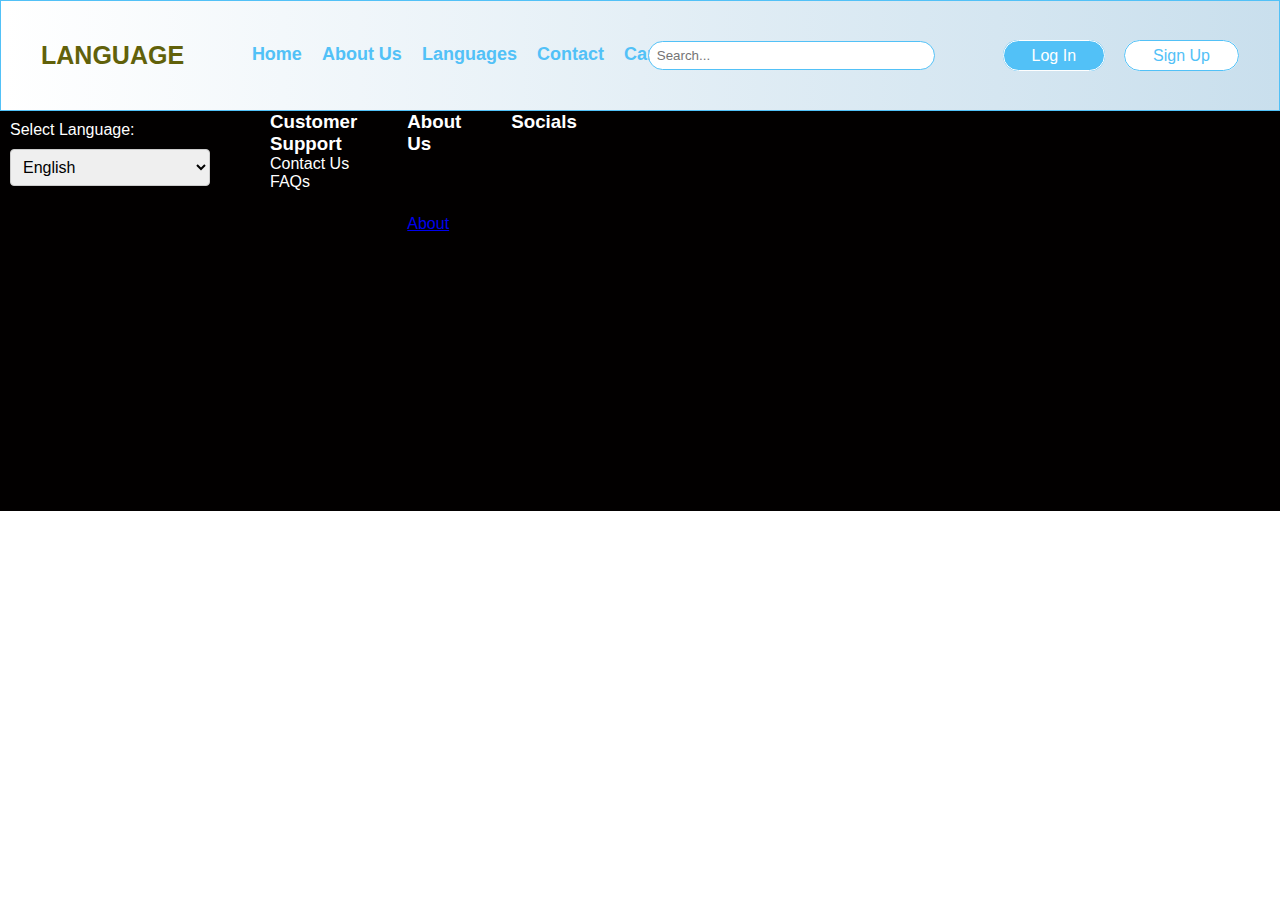
==== index.html @ 0b552dd7 "updated login signup" ====
<!DOCTYPE html>
<html lang="en">
<head>
    <meta charset="UTF-8">
    <meta name="viewport" content="width=device-width, initial-scale=1.0">
    <title>Document</title>
    <link rel="stylesheet" href="style.css">
</head>
<body>
    <nav>
        <div class="logo"><a href="#">LANGUAGE</a></div>
        <ul>
            <li><a href="#">Home</a></li>
            <li><a href="#">About Us</a></li>
            <li><a href="#">Languages</a></li>
            <li><a href="#">Contact</a></li>
            <li><a href="#">
                Cart
            </a></li>
        </ul>
        <div class="search">
            <input type="text" name="" id="" placeholder="Search...">
        </div>
        <div class="signlogBtn">
            
            <a href="./login.html">Log In</a>
            
            <a href="./signup.html">Sign Up</a>
        </div>
    </nav>
    <footer>
    <div class="R-footer">
        <div class="language-dropdown">
            <label for="language">Select Language:</label>
            <select id="language" name="language">
                <option value="en">English</option>
        <option value="fr">French</option>
        <option value="es">Spanish</option>
        <option value="de">German</option>
        <option value="it">Italian</option>
        <option value="pt">Portuguese</option>
        <option value="ja">Japanese</option>
        <option value="ko">Korean</option>
        <option value="zh">Chinese</option>
        <option value="ru">Russian</option>
        <option value="ar">Arabic</option>
        <option value="hi">Hindi</option>
        <option value="id">Indonesian</option>

        
                <!-- Add more language options as needed -->
            </select>
        </div><div class="rect">
            <div class="customer-support">
                <h3>Customer Support</h3>
                <a href="contact-us.html">Contact Us</a>
                <a href="fyq.html">FAQs</a>
            </div>
            <div class="about">
                <h3>About Us</h3>
                <a href="About.html">About</a>
            </div>
            <div class="social">
                <h3>Socials</h3>
                <a href="https://www.linkedin.com/company/behance-inc-/"><i class="fa-brands fa-linkedin fa-2xl" style="color: #1a04c3;"></i></a>
                <a href="instagram.html"><i class="fa-brands fa-instagram fa-2xl" style="color: #d7199b;"></i></a>
                <a href="Twitter.html"><i class="fa-brands fa-twitter fa-2xl" style="color: #1688df;"></i></a><a href=""></a>
                <a href="Facebook.html"><i class="fa-brands fa-facebook fa-2xl" style="color: #4320d1;"></i> </a>
               </div>
        </div>
    </div>
</footer>
</body>
</html>
---- style.css ----
/* body{
    margin:0;
    font-family: Arial, sans-serif;
    color: white;
} */

/* -----------------------sujeet start------------------------ */

* {
    margin: 0;
    padding: 0;
}

nav {
    background: linear-gradient(90deg, #ffffff, #c9dfed);
    /* background-color: #fff; */
    color: #52c1f7;
    display: flex;
    justify-content: space-between;
    align-items: center;
    border: 1px solid;
    padding: 40px;
}

nav ul {
    display: flex;
    justify-content: space-between;
    gap: 20px;
    list-style: none;
}

.logo a {
    text-decoration: none;
    font-size: 25px;
    font-weight: 600;
    color: rgb(97, 97, 10);
    font-family: sans-serif;
}

.logo a::first-letter {
    font-size: 40px;
}

nav ul li a {
    text-decoration: none;
    font-size: 18px;
    font-family: 'PT Sans', sans-serif;
    color: #52c1f7;
    font-weight: 800;
}

nav ul li a::after {
    content: '';
    width: 0%;
    height: 2px;
    background: #52c1f7;
    display: block;
    margin: auto;
    transition: 0.5s;
}

nav ul li a:hover::after {
    width: 100%;
    transform: scale(1.1);
}

.search input {
    /* width: 150px; */
    border: 1px solid #52c1f7;
    border-radius: 20px;
    padding: 6px 100px 6px 8px;
    margin-left: -80px;
    outline: none;
}

.signlogBtn a {
    text-decoration: none;
    border: 1px solid;
    border-radius: 20px;
    padding: 6px 28px;
    font-family: 'PT Sans', sans-serif;
    font-weight: 500;
}
.signlogBtn a:nth-child(1){
/* background: transparent; */
background-color: #52c1f7;
color: #fff;
margin-right: 15px;
}
.signlogBtn a:nth-child(2){
    background-color: #fff;
    color: #52c1f7;
    }

/* -------------------- for login page------------------------- */

#loginPage {
    height: 100vh;
    background-image: linear-gradient(rgba(4, 9, 30, 0.3), rgba(4, 9, 30, 0.7)), url(https://e0.pxfuel.com/wallpapers/765/243/desktop-wallpaper-cherry-blossom-widescreen-jpg-289-kb-cool-cherry-blossom-drawing.jpg);
    ;
    background-size: cover;
    background-position: center;
    background-repeat: no-repeat;
    position: relative;
}

.loginCard {
    width: 480px;
    height: 580px;
    background-color: white;
    box-shadow: rgba(0, 0, 0, 0.15) 0px 15px 25px, rgba(0, 0, 0, 0.05) 0px 5px 10px;
    position: absolute;
    top: 12%;
    left: 60%;
}

.signin {
    margin: 2.5rem;
}

.signin h1 {
    font-size: 40px;
    font-family: 'PT Sans', sans-serif;
    font-weight: 500;
    margin-bottom: 0.4rem;
}

.signin p {
    color: #9098a8;
    font-size: 14px;
    font-family: 'PT Sans', sans-serif;
}

.signin p a {
    text-decoration: none;
    color: blue;
}

.loginForm {
    display: flex;
    flex-direction: column;
    margin-top: 0.4rem;
    margin-left: 2.5rem;
    margin-right: 2.5rem;
}


.loginForm label {
    font-size: 13px;
    color: #7f8494;
    font-family: 'PT Sans', sans-serif;
}

#loginEmail {
    border: none;
    padding: 8px;
    box-shadow: rgba(17, 17, 26, 0.1) 0px 1px 0px;
    outline: none;
}

#loginPassword {
    border: none;
    padding: 8px;
    box-shadow: rgba(17, 17, 26, 0.1) 0px 1px 0px;
    outline: none;
}

#loginBtn {
    /* margin-right: 2.3rem; */
    margin-top: 1.3rem;
    padding: 8px;
    font-size: 18px;
    font-family: 'PT Sans', sans-serif;
    font-weight: 400;
    color: #fff;
    border: none;
    border-radius: 10rem;
    background-color: #1473e6;
}

.loginCard hr {
    margin-top: 1rem;
}

.buttons {
    display: flex;
    flex-direction: column;
    justify-content: center;
    align-items: center;
}

.buttons a {
    text-decoration: none;
    font-size: 18px;
}

.buttons a button {
    border: none;
    box-shadow: rgba(0, 0, 0, 0.05) 0px 0px 0px 1px;
    background: transparent;
    width: 25rem;
    padding: 6px;
    border-radius: 20px;
    text-align: center;
    margin-top: 1rem;
    display: flex;
    justify-content: center;
    align-items: center;
}

.buttons a img:nth-child(1) {
    width: 25px;
}

.buttons a img:nth-child(2) {
    width: 20px;
}

.buttons a img:nth-child(3) {
    width: 20px;
}


.gethelp {
    margin-top: 1.5rem;
    margin-left: 2.5rem;
}

.gethelp a {
    text-decoration: none;
    color: #2386eb;
    font-family: 'PT Sans', sans-serif;
}

/* ---------------------------- sign-up page------------------------ */

#signupPage {
    height: 100vh;
    background-image: linear-gradient(rgba(4, 9, 30, 0.3), rgba(4, 9, 30, 0.7)), url(https://e0.pxfuel.com/wallpapers/178/18/desktop-wallpaper-cherry-blossoms-dark-cherry-blossom.jpg);
    ;
    background-size: cover;
    background-position: center;
    background-repeat: no-repeat;
    position: relative;
}

.signupCard {
    width: 480px;
    height: 550px;
    background-color: white;
    box-shadow: rgba(0, 0, 0, 0.15) 0px 15px 25px, rgba(0, 0, 0, 0.05) 0px 5px 10px;
    position: absolute;
    top: 12%;
    left: 60%;
}

.signupCard h1 {
    font-size: 40px;
    font-family: 'PT Sans', sans-serif;
    margin-top: 4rem;
    margin-left: 3rem;
    font-weight: 500;
}

.socialIcons {
    margin-top: 2.2rem;
    margin-left: 2rem;
}

.socialIcons img {
    box-shadow: rgba(0, 0, 0, 0.16) 0px 1px 4px;
    padding: 8px;
    border-radius: 50%;
    gap: 10px;
    margin-left: 20px;
}

.socialIcons img:nth-child(1) {
    width: 28px;
}

#signupPage hr {
    margin-top: 2.5rem;
    margin-left: 2.5rem;
    margin-right: 2.5rem;
}

.email {
    margin-top: 1.5rem;
    margin-left: 2rem;
}

.email h5 {
    font-weight: 400;
    font-family: 'PT Sans', sans-serif;
    margin-bottom: 0.4rem;
}

.email p {
    font-size: 14px;
    font-family: 'PT Sans', sans-serif;
}

.email p a {
    text-decoration: none;
    color: blue;
}

.form {
    margin-top: 1.5rem;
    margin-left: 2rem;
    display: flex;
    flex-direction: column;
}

.form label {
    color: #9098a8;
    font-size: 12px;
    font-family: 'PT Sans', sans-serif;
    font-weight: 400;
}

#email {
    border: none;
    box-shadow: rgba(17, 17, 26, 0.1) 0px 1px 0px;
    margin-right: 2.5rem;
    padding: 8px;
    margin-bottom: 1rem;
    outline: none;
}

#password {
    border: none;
    box-shadow: rgba(17, 17, 26, 0.1) 0px 1px 0px;
    margin-right: 2.5rem;
    padding: 8px;
    outline: none;
}

.form button {
    margin-right: 2.3rem;
    margin-top: 1.5rem;
    padding: 10px;
    font-size: 15px;
    font-family: 'PT Sans', sans-serif;
    font-weight: 400;
    color: #fff;
    border: none;
    border-radius: 10rem;
    background-color: #1473e6;
}

/* button:hover{
    transform: scale(1.1);
} */



/* -----------------------sujeet end------------------------------ */

footer{
    font-family: Arial, sans-serif;
    color: white;
}
.R-footer{
    height: 400px;
    width: 100%;;
    background-color: rgb(2, 0, 0);
    display: flex;
    gap: 50px;

}
.language-dropdown {
    width: 200px;
    padding: 10px;
  
    border-radius: 5px;
    position: relative;
    display: inline-block;
color: white;
}
.language-dropdown select {
    width: 100%;
    padding: 8px;margin-top: 10px;
    border: 1px solid #ccc;
    border-radius: 4px;
    box-sizing: border-box;
    outline: none;
    font-size: medium;
   
}

/* .customer-support{ 
display: flex;
flex-direction: column;
gap:10px;
margin-top: 100px; 
 } */
.R-footer .customer-support a {
    color: rgb(255, 255, 255);
    text-decoration: none; 
    

}

.R-footer .customer-support a:hover {
    text-decoration: underline;
color: gray;}

.rect{
    display: flex;
    height: auto;
    width: 90px;
    gap:50px;

}
.about{
    display: flex;
    flex-direction: column;
    gap: 60px;
}
.social{
    display: flex;
    flex-direction: column;
    gap:15px;
}
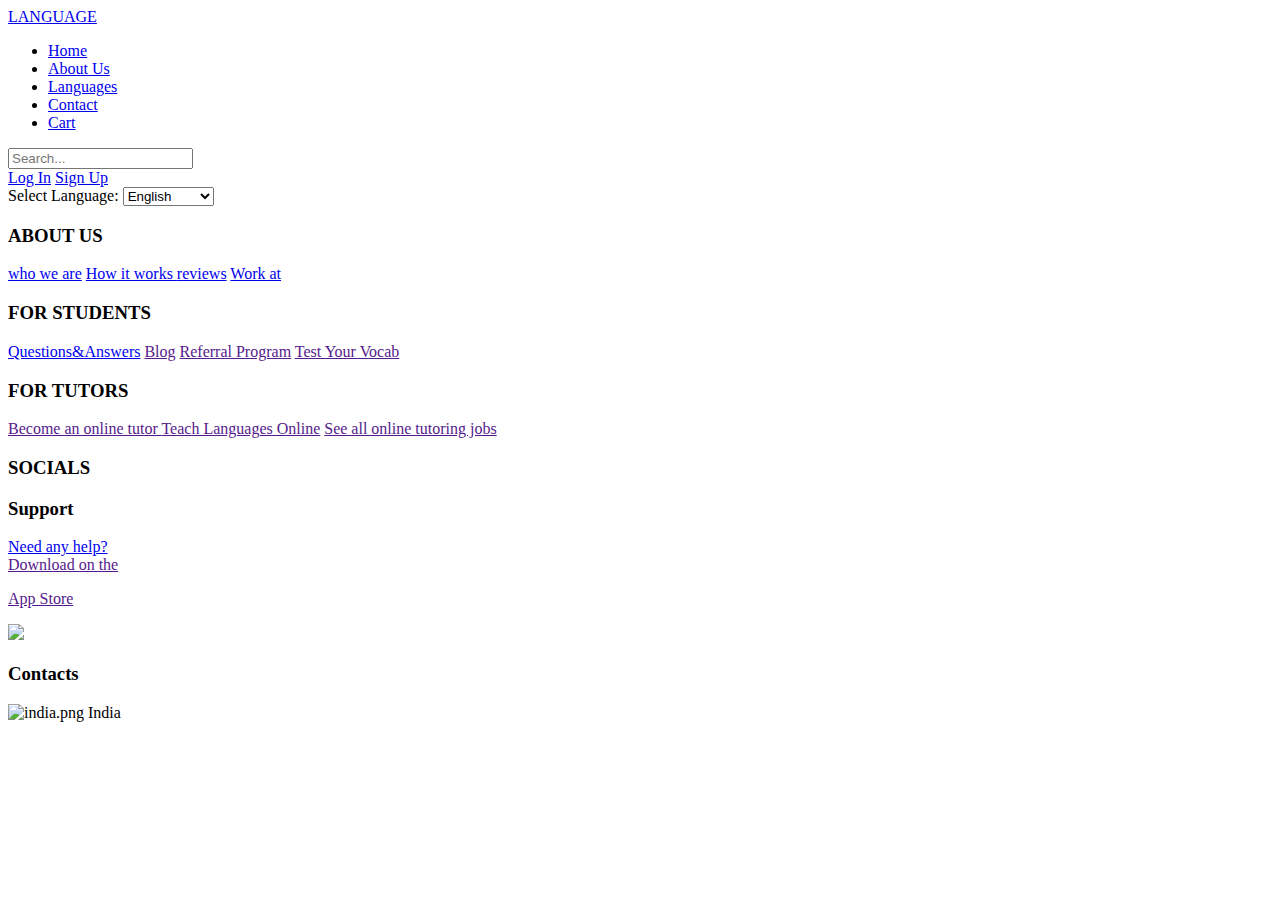
==== commit bf543dc0: "Merge branch 'main' into fw29_048_day-4" ====
--- a/index.html
+++ b/index.html
@@ -4,7 +4,8 @@
     <meta charset="UTF-8">
     <meta name="viewport" content="width=device-width, initial-scale=1.0">
     <title>Document</title>
-    <link rel="stylesheet" href="style.css">
+    <link  rel="stylesheet" href="index.css">
+    <script src="https://kit.fontawesome.com/df2bf8e1ca.js" crossorigin="anonymous"></script>
 </head>
 <body>
     <nav>
@@ -46,29 +47,64 @@
         <option value="ar">Arabic</option>
         <option value="hi">Hindi</option>
         <option value="id">Indonesian</option>
+            </select>
 
-        
-                <!-- Add more language options as needed -->
-            </select>
-        </div><div class="rect">
-            <div class="customer-support">
-                <h3>Customer Support</h3>
-                <a href="contact-us.html">Contact Us</a>
-                <a href="fyq.html">FAQs</a>
+        </div><div class="R-rect1">
+
+            
+            <div class="R-about">
+                <h3>ABOUT US</h3>
+                <a href="WHO.html">who we are</a>
+                <a href="How.html">How it works </a>
+                <a href="reviews.html">reviews</a>
+                <a href="Work.html">Work at</a>
             </div>
-            <div class="about">
-                <h3>About Us</h3>
-                <a href="About.html">About</a>
+
+     <div class="R-for-students">
+         <h3>FOR STUDENTS</h3>
+         <a href="Q&A.html">Questions&Answers</a>
+         <a href="">Blog</a>
+         <a href="">Referral Program</a>
+         <a href="">Test Your Vocab</a>
+        </div>
+
+        <div class="R-for-tutors">
+            <h3>FOR TUTORS</h3>
+            <a href="">Become an online tutor </a>
+            <a href="">Teach Languages Online</a>
+            <a href="">See all online tutoring jobs</a> 
+        </div>
+
+        <div class="R-social">
+            <h3>SOCIALS</h3>
+            <a href="https://www.linkedin.com/company/behance-inc-/"><i class="fa-brands fa-linkedin fa-2xl" style="color: #1a04c3;"></i></a>
+            <a href="instagram.html"><i class="fa-brands fa-instagram fa-2xl" style="color: #d7199b;"></i></a>
+            <a href="Twitter.html"><i class="fa-brands fa-twitter fa-2xl" style="color: #1688df;"></i></a><a href=""></a>
+            <a href="Facebook.html"><i class="fa-brands fa-facebook fa-2xl" style="color: #4320d1;"></i> </a>
+         </div>
+         </div>
+         <div class="R-rect2">
+            <div class="R-customer-support">
+                <h3>Support</h3>
+                <a href="contact-us.html">Need any help?</a>
             </div>
-            <div class="social">
-                <h3>Socials</h3>
-                <a href="https://www.linkedin.com/company/behance-inc-/"><i class="fa-brands fa-linkedin fa-2xl" style="color: #1a04c3;"></i></a>
-                <a href="instagram.html"><i class="fa-brands fa-instagram fa-2xl" style="color: #d7199b;"></i></a>
-                <a href="Twitter.html"><i class="fa-brands fa-twitter fa-2xl" style="color: #1688df;"></i></a><a href=""></a>
-                <a href="Facebook.html"><i class="fa-brands fa-facebook fa-2xl" style="color: #4320d1;"></i> </a>
+            <div class="R-Apps">
+                <a href=""><div class="apps">
+                   <div><i class="fa-brands fa-apple fa-2xl"></i></div><div><span>Download on the</span><p>App Store</p></div></div>
+                </div></a>
+                <a href=""><div><img src="https://freelogopng.com/images/all_img/1664285914google-play-logo-png.png"></div></a>
+    
+              
+            </div>
+            <div class="R-contact">
+                <h3>Contacts</h3>
+                <img src="https://upload.wikimedia.org/wikipedia/en/thumb/4/41/Flag_of_India.svg/188px-Flag_of_India.svg.png" alt="india.png">      India
                </div>
         </div>
     </div>
 </footer>
+        
+        </div>
+        
 </body>
-</html>+</html>
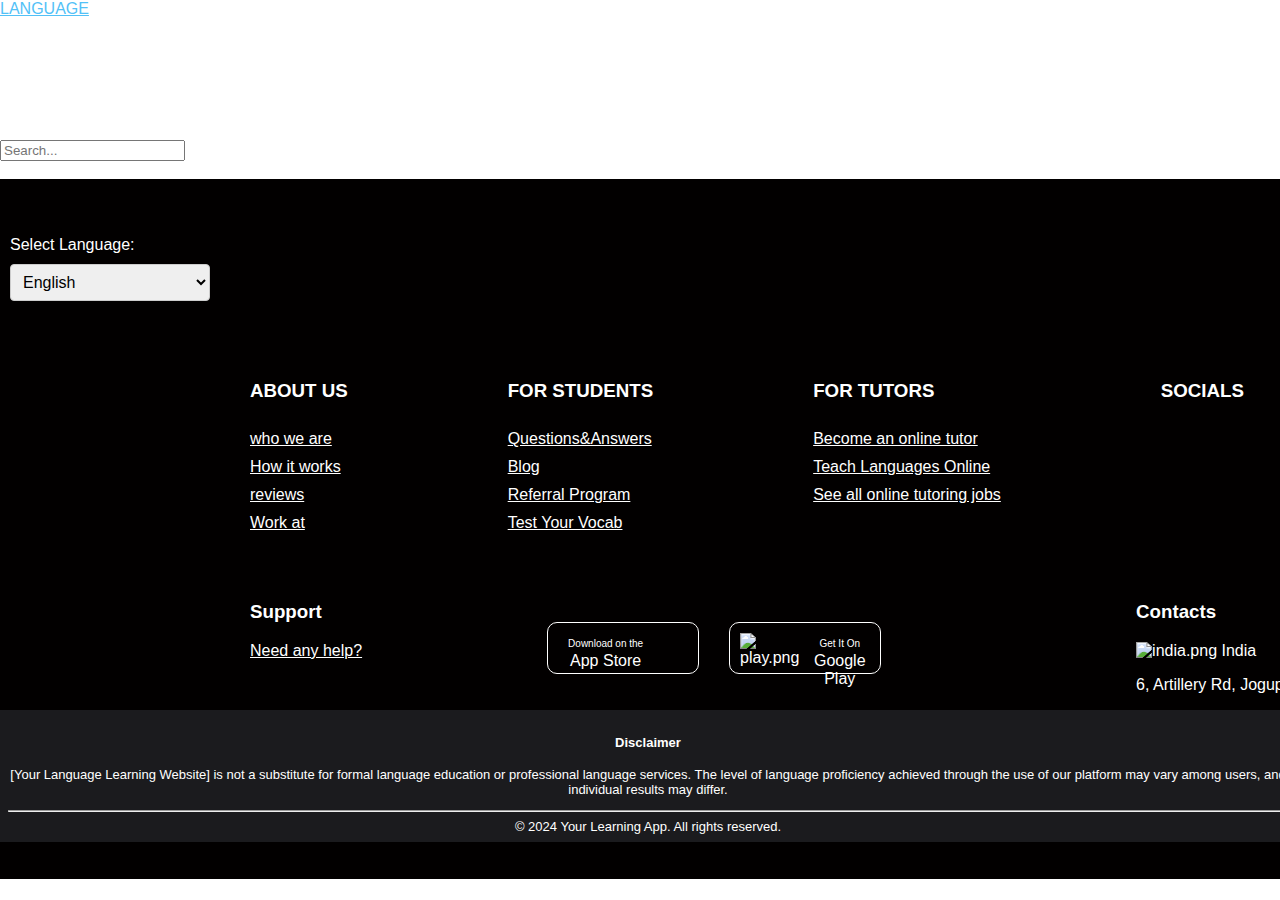
==== commit 947b6213: "Merge pull request #13 from abhishekhzb12/fw29_183_day-5" ====
--- a/index.html
+++ b/index.html
@@ -1,12 +1,14 @@
 <!DOCTYPE html>
 <html lang="en">
+
 <head>
     <meta charset="UTF-8">
     <meta name="viewport" content="width=device-width, initial-scale=1.0">
     <title>Document</title>
-    <link  rel="stylesheet" href="index.css">
+    <link rel="stylesheet" href="index.css">
     <script src="https://kit.fontawesome.com/df2bf8e1ca.js" crossorigin="anonymous"></script>
 </head>
+
 <body>
     <nav>
         <div class="logo"><a href="#">LANGUAGE</a></div>
@@ -16,42 +18,47 @@
             <li><a href="#">Languages</a></li>
             <li><a href="#">Contact</a></li>
             <li><a href="#">
-                Cart
-            </a></li>
+                    Cart
+                </a></li>
         </ul>
         <div class="search">
             <input type="text" name="" id="" placeholder="Search...">
         </div>
         <div class="signlogBtn">
-            
+
             <a href="./login.html">Log In</a>
-            
+
             <a href="./signup.html">Sign Up</a>
         </div>
     </nav>
-    <footer>
-    <div class="R-footer">
+    <!-- renuka....................Footer.................................. -->
+    <footer class="R-footer">
+        <a href="index.html">
+            <div class="arrow"><i class="fa-solid fa-arrow-up-from-bracket fa-beat-fade fa-2xl"></i></div>
+        </a>
+
         <div class="language-dropdown">
             <label for="language">Select Language:</label>
             <select id="language" name="language">
                 <option value="en">English</option>
-        <option value="fr">French</option>
-        <option value="es">Spanish</option>
-        <option value="de">German</option>
-        <option value="it">Italian</option>
-        <option value="pt">Portuguese</option>
-        <option value="ja">Japanese</option>
-        <option value="ko">Korean</option>
-        <option value="zh">Chinese</option>
-        <option value="ru">Russian</option>
-        <option value="ar">Arabic</option>
-        <option value="hi">Hindi</option>
-        <option value="id">Indonesian</option>
+                <option value="fr">French</option>
+                <option value="es">Spanish</option>
+                <option value="de">German</option>
+                <option value="it">Italian</option>
+                <option value="pt">Portuguese</option>
+                <option value="ja">Japanese</option>
+                <option value="ko">Korean</option>
+                <option value="zh">Chinese</option>
+                <option value="ru">Russian</option>
+                <option value="ar">Arabic</option>
+                <option value="hi">Hindi</option>
+                <option value="id">Indonesian</option>
             </select>
 
-        </div><div class="R-rect1">
+        </div>
+        <div class="R-rect1">
 
-            
+
             <div class="R-about">
                 <h3>ABOUT US</h3>
                 <a href="WHO.html">who we are</a>
@@ -60,51 +67,82 @@
                 <a href="Work.html">Work at</a>
             </div>
 
-     <div class="R-for-students">
-         <h3>FOR STUDENTS</h3>
-         <a href="Q&A.html">Questions&Answers</a>
-         <a href="">Blog</a>
-         <a href="">Referral Program</a>
-         <a href="">Test Your Vocab</a>
+            <div class="R-for-students">
+                <h3>FOR STUDENTS</h3>
+                <a href="Q&A.html">Questions&Answers</a>
+                <a href="">Blog</a>
+                <a href="">Referral Program</a>
+                <a href="">Test Your Vocab</a>
+            </div>
+
+            <div class="R-for-tutors">
+                <h3>FOR TUTORS</h3>
+                <a href="">Become an online tutor </a>
+                <a href="">Teach Languages Online</a>
+                <a href="">See all online tutoring jobs</a>
+            </div>
+
+            <div class="R-social">
+                <h3>SOCIALS</h3>
+                <a href="https://www.facebook.com/Behance"><i class="fa-brands fa-facebook fa-2xl"
+                        style="color: #4320d1;"></i> </a>
+                <a href="https://www.linkedin.com/company/behance-inc-/"><i class="fa-brands fa-linkedin fa-2xl"
+                        style="color: #1a04c3;"></i></a>
+                <a href="https://www.instagram.com/behance/"><i class="fa-brands fa-instagram fa-2xl"
+                        style="color: #d7199b;"></i></a>
+                <a href="https://twitter.com/behance"><i class="fa-brands fa-twitter fa-2xl"
+                        style="color: #1688df;"></i></a>
+            </div>
         </div>
-
-        <div class="R-for-tutors">
-            <h3>FOR TUTORS</h3>
-            <a href="">Become an online tutor </a>
-            <a href="">Teach Languages Online</a>
-            <a href="">See all online tutoring jobs</a> 
-        </div>
-
-        <div class="R-social">
-            <h3>SOCIALS</h3>
-            <a href="https://www.linkedin.com/company/behance-inc-/"><i class="fa-brands fa-linkedin fa-2xl" style="color: #1a04c3;"></i></a>
-            <a href="instagram.html"><i class="fa-brands fa-instagram fa-2xl" style="color: #d7199b;"></i></a>
-            <a href="Twitter.html"><i class="fa-brands fa-twitter fa-2xl" style="color: #1688df;"></i></a><a href=""></a>
-            <a href="Facebook.html"><i class="fa-brands fa-facebook fa-2xl" style="color: #4320d1;"></i> </a>
-         </div>
-         </div>
-         <div class="R-rect2">
+        <div class="R-rect2">
             <div class="R-customer-support">
                 <h3>Support</h3>
-                <a href="contact-us.html">Need any help?</a>
+                <a href="need.html">Need any help?</a>
             </div>
             <div class="R-Apps">
-                <a href=""><div class="apps">
-                   <div><i class="fa-brands fa-apple fa-2xl"></i></div><div><span>Download on the</span><p>App Store</p></div></div>
-                </div></a>
-                <a href=""><div><img src="https://freelogopng.com/images/all_img/1664285914google-play-logo-png.png"></div></a>
-    
-              
+                <a href="https://www.apple.com/in/app-store/">
+                    <div class="apps">
+                        <div><i class="fa-brands fa-apple fa-2xl"></i></div>
+                        <div><span>Download on the</span>
+                            <p>App Store</p>
+                        </div>
+                    </div>
+                </a>
+
+                <a href="https://play.google.com/store/apps?hl=en&gl=US">
+                    <div class="apps">
+                        <div><img src="https://freelogopng.com/images/all_img/1664285914google-play-logo-png.png"
+                                alt="play.png"></div>
+                        <div><span>Get It On</span>
+                            <p>Google Play</p>
+                        </div>
+                    </div>
+                </a>
+
             </div>
             <div class="R-contact">
                 <h3>Contacts</h3>
-                <img src="https://upload.wikimedia.org/wikipedia/en/thumb/4/41/Flag_of_India.svg/188px-Flag_of_India.svg.png" alt="india.png">      India
-               </div>
+                <img src="https://upload.wikimedia.org/wikipedia/en/thumb/4/41/Flag_of_India.svg/188px-Flag_of_India.svg.png"
+                    alt="india.png"> India
+                <p> 6, Artillery Rd, Jogupalya, Bangalore,Karnataka</p>
+            </div>
         </div>
-    </div>
-</footer>
-        
+        <div class="R-end">
+            <h4>Disclaimer</h4>
+            <p>[Your Language Learning Website] is not a substitute for formal language education or professional
+                language services. The level of language proficiency achieved through the use of our platform may vary
+                among users, and individual results may differ.</p>
+            <hr>
+            © 2024 Your Learning App. All rights reserved.
+
         </div>
-        
+
+    </footer>
+
+
+
+
+    <!--.......................... Footer end......................................... -->
 </body>
-</html>
+
+</html>--- a/index.css
+++ b/index.css
@@ -0,0 +1,177 @@
+body {
+    margin: 0;
+    font-family: Arial, sans-serif;
+    color: white;
+}
+
+.arrow {
+    height: 25px;
+    width: 35px;
+    border: 1px solid rgb(17, 16, 16);
+    border-radius: 9px;
+    text-align: center;
+    padding: 10px;
+    position: relative;
+    left: 1400px;
+    background-color: #52c1f7;
+    color: black;
+}
+
+a {
+    color: rgb(255, 255, 255);
+    text-decoration: underline;
+}
+
+a:hover {
+    text-decoration: underline;
+    color: #52c1f7;
+}
+
+
+.R-footer {
+    height: 700px;
+    width: 100%;
+    ;
+    background-color: rgb(2, 0, 0);
+    gap: 50px;
+
+}
+
+.language-dropdown {
+    width: 200px;
+    padding: 10px;
+
+    border-radius: 5px;
+    position: relative;
+    display: inline-block;
+    color: white;
+}
+
+.language-dropdown select {
+    width: 100%;
+    padding: 8px;
+    margin-top: 10px;
+    border: 1px solid #ccc;
+    border-radius: 4px;
+    box-sizing: border-box;
+    outline: none;
+    font-size: medium;
+
+}
+
+
+.R-footer .R-customer-support a {
+    color: rgb(255, 255, 255);
+    text-decoration: underline;
+
+}
+
+.R-footer .R-customer-support a:hover {
+    text-decoration: underline;
+    color: #52c1f7;
+}
+
+.R-rect1 {
+    display: flex;
+    height: auto;
+    width: 100%;
+    gap: 160px;
+
+    margin: 50px 0px 0px 250px;
+
+}
+
+.R-about {
+    display: flex;
+    flex-direction: column;
+    gap: 10px;
+}
+
+.R-for-students {
+    display: flex;
+    flex-direction: column;
+    gap: 10px;
+}
+
+.R-for-tutors {
+    display: flex;
+    flex-direction: column;
+    gap: 10px;
+}
+
+.R-social {
+    display: flex;
+    flex-direction: column;
+    gap: 20px;
+}
+
+.R-rect2 {
+    display: flex;
+    height: auto;
+    width: 100%;
+    gap: 185px;
+    margin: 50px 0px 0px 250px;
+}
+
+.R-Apps {
+    display: flex;
+    gap: 30px;
+    margin-top: 40px;
+}
+
+.R-Apps>a {
+    text-decoration: none;
+    color: white;
+
+}
+
+.R-Apps img {
+    height: 30px;
+    width: 30px;
+}
+
+.R-Apps>a>.apps {
+    height: 30px;
+    width: 130px;
+    border-radius: 10px;
+    border: 1px solid white;
+    text-align: center;
+    display: flex;
+    gap: 10px;
+    padding: 10px;
+}
+
+.R-Apps .fa-brands {
+    margin-top: 20px;
+
+}
+
+.R-Apps span {
+    font-size: x-small;
+
+}
+
+.R-Apps p {
+    margin-top: 1px;
+}
+
+.R-contact {
+    margin-left: 70px;
+}
+
+.R-contact>img {
+    height: 15px;
+    width: 20px;
+
+}
+
+.R-end {
+    height: auto;
+    width: 100%;
+    background-color: rgb(27, 27, 30);
+    margin-top: 0%;
+    text-align: center;
+    padding: 8px;
+    font-size: small;
+
+}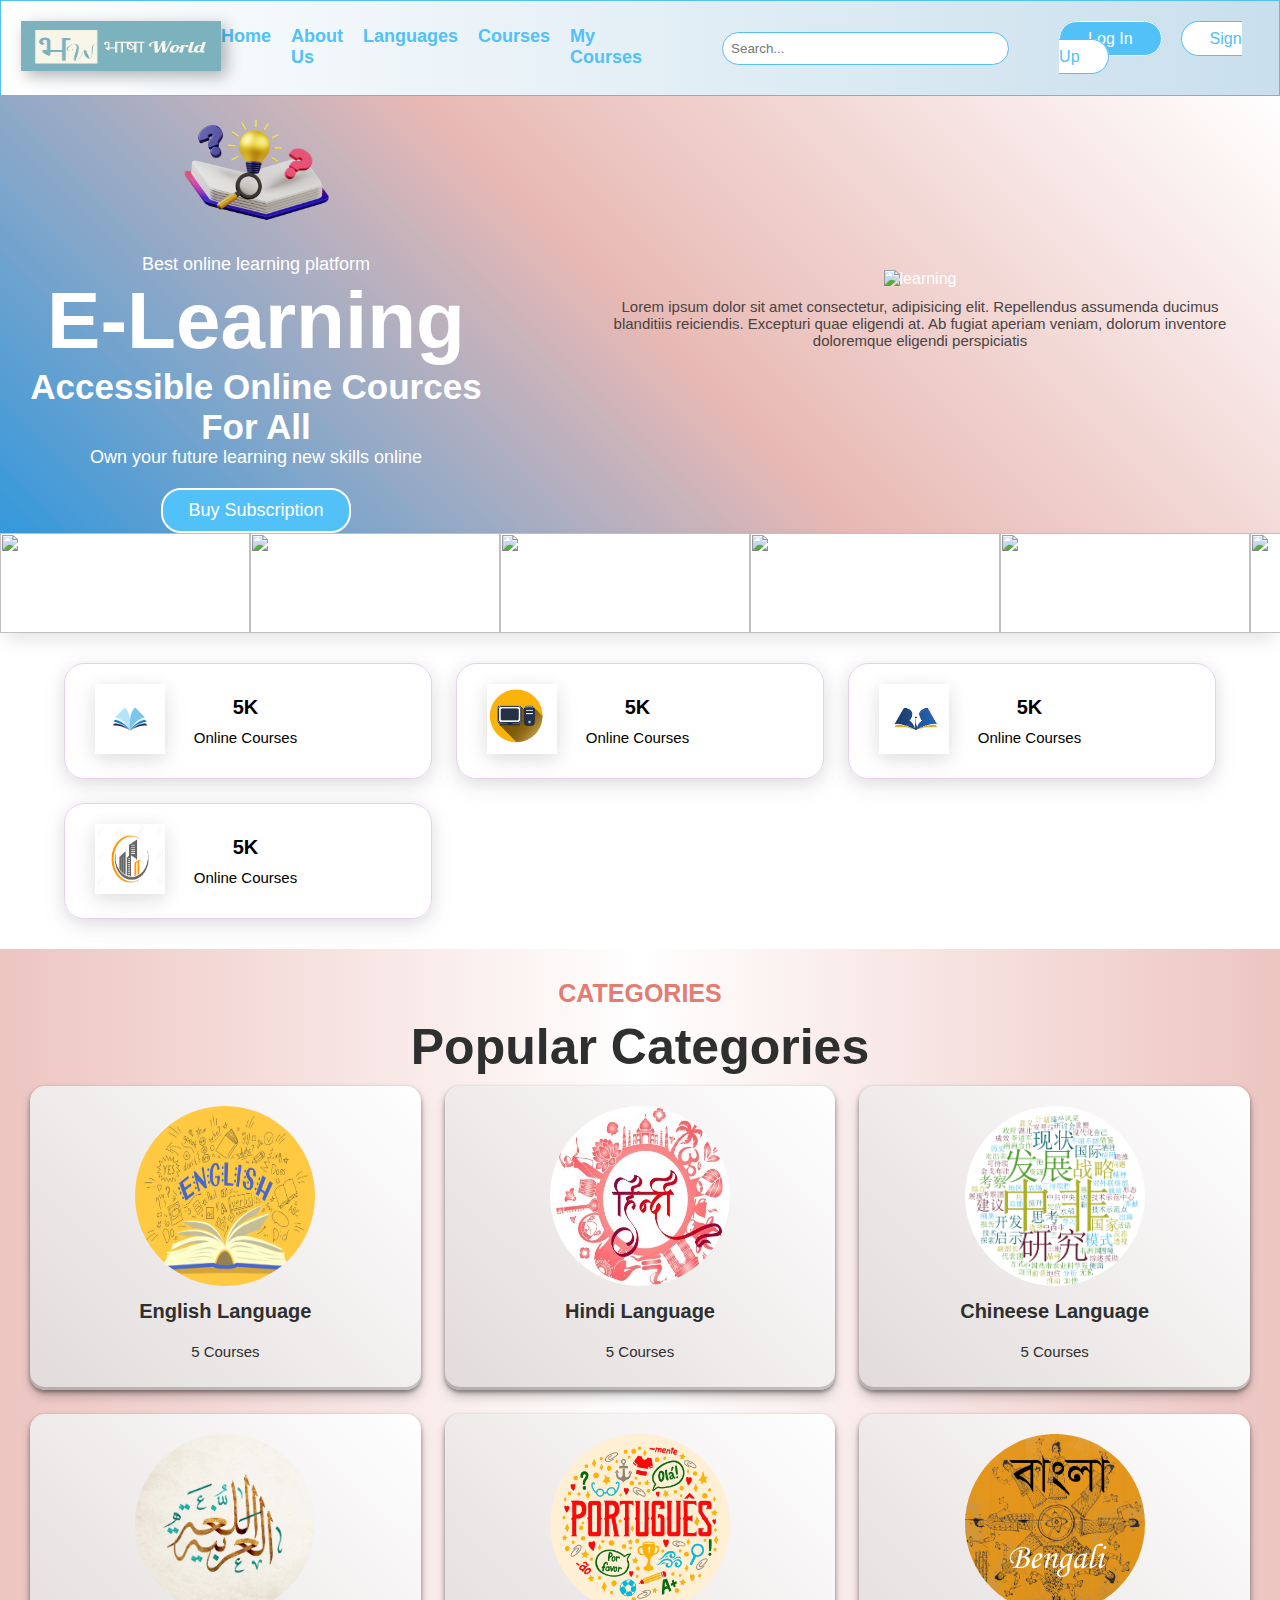
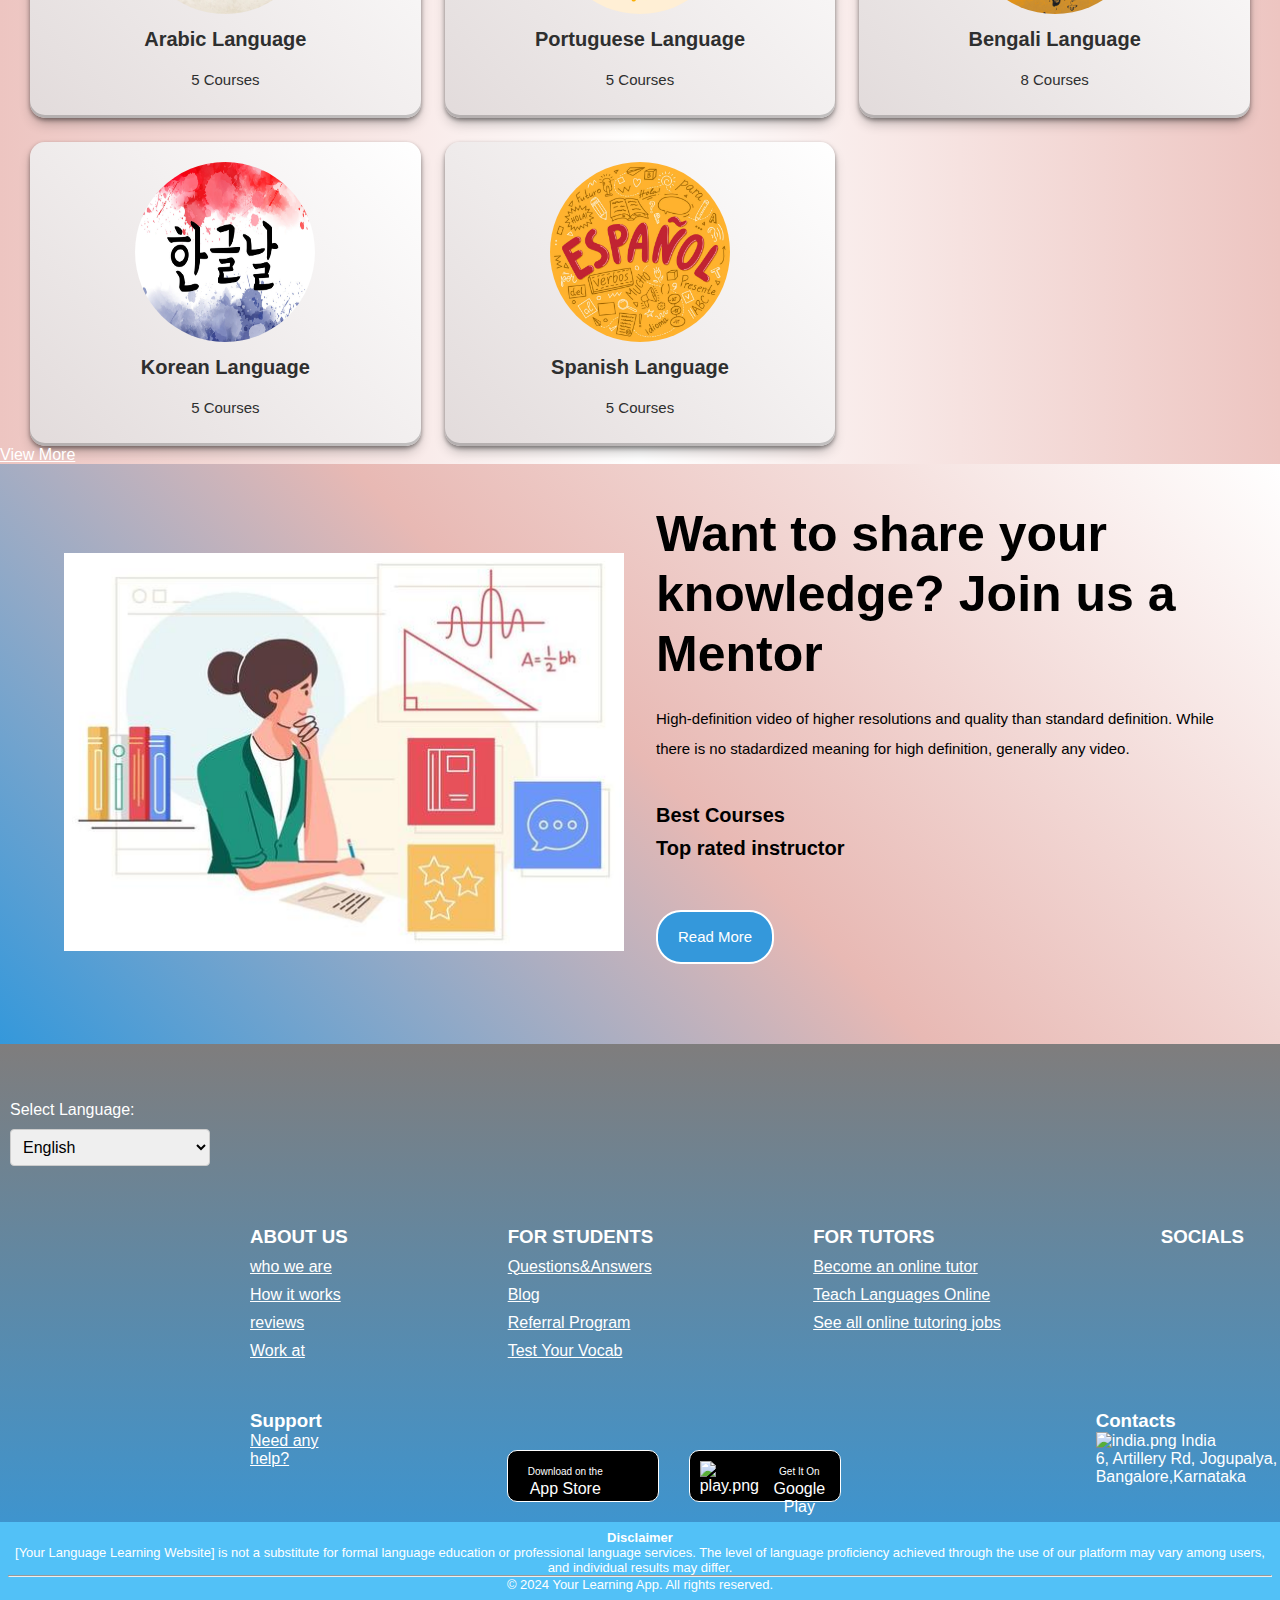
==== commit 11f365dd: "Merge pull request #15 from abhishekhzb12/fw29_024-day5" ====
--- a/index.html
+++ b/index.html
@@ -6,19 +6,22 @@
     <meta name="viewport" content="width=device-width, initial-scale=1.0">
     <title>Document</title>
     <link rel="stylesheet" href="index.css">
+    <link rel="stylesheet" href="./style.css">
     <script src="https://kit.fontawesome.com/df2bf8e1ca.js" crossorigin="anonymous"></script>
+    
 </head>
 
 <body>
+    <!-- ...................Sujeet-Navigation Start.................................. -->
     <nav>
-        <div class="logo"><a href="#">LANGUAGE</a></div>
+        <div class="logo"><a href="./index.html"><img src="Images/logo.jpeg"></a></div>
         <ul>
             <li><a href="#">Home</a></li>
             <li><a href="#">About Us</a></li>
             <li><a href="#">Languages</a></li>
-            <li><a href="#">Contact</a></li>
+            <li><a href="#">Courses</a></li>
             <li><a href="#">
-                    Cart
+                    My Courses
                 </a></li>
         </ul>
         <div class="search">
@@ -31,7 +34,175 @@
             <a href="./signup.html">Sign Up</a>
         </div>
     </nav>
-    <!-- renuka....................Footer.................................. -->
+    <!-- ...................Sujeet-Navigation End.................................. -->
+    <!-- ....................Azad Home Page start.................................. -->
+    <div class="bgImg">
+        <div class="appName">
+            <img src="Images/book.png" alt="girl_student">
+            <h5>Best online learning platform</h5>
+            <h1>E-Learning</h1>
+            <h3>Accessible Online Cources For All</h3>
+            <h5>Own your future learning new skills online</h5>
+            <button id="subscribeBtn">Buy Subscription</button>
+        </div>
+        <div class="subsBtn">
+            <img src="https://www.qsrank.com/assets/img/object.webp" alt="learning">
+            <p>Lorem ipsum dolor sit amet consectetur, adipisicing elit. Repellendus assumenda ducimus blanditiis reiciendis. Excepturi quae eligendi at. Ab fugiat aperiam veniam, dolorum inventore doloremque eligendi perspiciatis</p>            
+        </div>
+    </div>
+
+    <div class="slider">
+        <div class="slide-track">
+            <div class="slide">
+                <img src="https://s3-us-west-2.amazonaws.com/s.cdpn.io/557257/1.png" height="100" width="250" alt="" />
+            </div>
+            <div class="slide">
+                <img src="https://s3-us-west-2.amazonaws.com/s.cdpn.io/557257/2.png" height="100" width="250" alt="" />
+            </div>
+            <div class="slide">
+                <img src="https://s3-us-west-2.amazonaws.com/s.cdpn.io/557257/3.png" height="100" width="250" alt="" />
+            </div>
+            <div class="slide">
+                <img src="https://s3-us-west-2.amazonaws.com/s.cdpn.io/557257/4.png" height="100" width="250" alt="" />
+            </div>
+            <div class="slide">
+                <img src="https://s3-us-west-2.amazonaws.com/s.cdpn.io/557257/5.png" height="100" width="250" alt="" />
+            </div>
+            <div class="slide">
+                <img src="https://s3-us-west-2.amazonaws.com/s.cdpn.io/557257/6.png" height="100" width="250" alt="" />
+            </div>
+            <div class="slide">
+                <img src="https://s3-us-west-2.amazonaws.com/s.cdpn.io/557257/7.png" height="100" width="250" alt="" />
+            </div>
+            <div class="slide">
+                <img src="https://s3-us-west-2.amazonaws.com/s.cdpn.io/557257/1.png" height="100" width="250" alt="" />
+            </div>
+            <div class="slide">
+                <img src="https://s3-us-west-2.amazonaws.com/s.cdpn.io/557257/2.png" height="100" width="250" alt="" />
+            </div>
+            <div class="slide">
+                <img src="https://s3-us-west-2.amazonaws.com/s.cdpn.io/557257/3.png" height="100" width="250" alt="" />
+            </div>
+            <div class="slide">
+                <img src="https://s3-us-west-2.amazonaws.com/s.cdpn.io/557257/4.png" height="100" width="250" alt="" />
+            </div>
+            <div class="slide">
+                <img src="https://s3-us-west-2.amazonaws.com/s.cdpn.io/557257/5.png" height="100" width="250" alt="" />
+            </div>
+            <div class="slide">
+                <img src="https://s3-us-west-2.amazonaws.com/s.cdpn.io/557257/6.png" height="100" width="250" alt="" />
+            </div>
+            <div class="slide">
+                <img src="https://s3-us-west-2.amazonaws.com/s.cdpn.io/557257/7.png" height="100" width="250" alt="" />
+            </div>
+        </div>
+    </div>
+
+    <section class="container">
+        <div class="container_box">
+            <div class="container_img">
+                <img src="Images/cont1.jpg">
+            </div>
+            <div class="container_text">
+                <h4>5K</h4>
+                <p>Online Courses</p>
+            </div>
+        </div>
+        <div class="container_box">
+            <div class="container_img">
+                <img src="Images/cont3.jpg">
+            </div>
+            <div class="container_text">
+                <h4>5K</h4>
+                <p>Online Courses</p>
+            </div>
+        </div>
+        <div class="container_box">
+            <div class="container_img">
+                <img src="Images/cont2.png">
+            </div>
+            <div class="container_text">
+                <h4>5K</h4>
+                <p>Online Courses</p>
+            </div>
+        </div>
+        <div class="container_box">
+            <div class="container_img">
+                <img src="Images/cont4.png">
+            </div>
+            <div class="container_text">
+                <h4>5K</h4>
+                <p>Online Courses</p>
+            </div>
+        </div>
+    </section>
+
+    <section class="categories" id="categories">
+        <div class="center-text">
+            <h5>CATEGORIES</h5>
+            <h2>Popular Categories</h2>
+        </div>
+        <div class="categories-content">
+            <div class="categories-img">
+                <img src="Images/english.jpg" alt="" />
+                <h3>English Language</h3>
+                <p>5 Courses</p>
+            </div>
+            <div class="categories-img">
+                <img src="Images/hindi.jpg" alt="" />
+                <h3>Hindi Language</h3>
+                <p>5 Courses</p>
+            </div>
+            <div class="categories-img">
+                <img src="Images/Chineese.png"  alt="" />
+                <h3>Chineese Language</h3>
+                <p>5 Courses</p>
+            </div>
+            <div class="categories-img">
+                <img src="Images/arabic.png"  alt="" />
+                <h3>Arabic Language</h3>
+                <p>5 Courses</p>
+            </div>
+            <div class="categories-img">
+                <img src="Images/portugues.png"  alt="" />
+                <h3>Portuguese Language</h3>
+                <p>5 Courses</p>
+            </div>
+            <div class="categories-img">
+                <img src="Images/Bengali.jpg"  alt="" />
+                <h3>Bengali Language</h3>
+                <p>8 Courses</p>
+            </div>
+            <div class="categories-img">
+                <img src="Images/korean.jpg"  alt="" />
+                <h3>Korean Language</h3>
+                <p>5 Courses</p>
+            </div>
+            <div class="categories-img">
+                <img src="Images/Spanish.jpg"  alt="" />
+                <h3>Spanish Language</h3>
+                <p>5 Courses</p>
+            </div>        
+        </div>
+        <div class="categories-btn">
+            <a href="#" class="btn">View More</a>
+        </div>
+    </section>
+
+    <section class="about" id="about">
+        <div class="about-img">
+            <img src="Images/art.jpg">
+        </div>
+        <div class="about-text">
+            <h2>Want to share your knowledge? Join us a Mentor</h2>
+            <p>High-definition video of higher resolutions and quality than standard definition. While there is no stadardized meaning for high definition, generally any video.</p>
+            <h4>Best Courses</h4>
+            <h4>Top rated instructor</h4>
+            <a href="#" class="btn">Read More</a>
+        </div>      
+    </section>
+    <!-- ....................Azad Home Page End.................................. -->
+    <!-- ....................renuka Footer start.................................. -->
     <footer class="R-footer">
         <a href="index.html">
             <div class="arrow"><i class="fa-solid fa-arrow-up-from-bracket fa-beat-fade fa-2xl"></i></div>
@@ -89,9 +260,9 @@
                 <a href="https://www.linkedin.com/company/behance-inc-/"><i class="fa-brands fa-linkedin fa-2xl"
                         style="color: #1a04c3;"></i></a>
                 <a href="https://www.instagram.com/behance/"><i class="fa-brands fa-instagram fa-2xl"
-                        style="color: #d7199b;"></i></a>
+                        style="color: #c12727;"></i></a>
                 <a href="https://twitter.com/behance"><i class="fa-brands fa-twitter fa-2xl"
-                        style="color: #1688df;"></i></a>
+                        style="color: #033c68;"></i></a>
             </div>
         </div>
         <div class="R-rect2">
@@ -143,6 +314,7 @@
 
 
     <!--.......................... Footer end......................................... -->
+    <script src="./script.js"></script>
 </body>
 
 </html>--- a/index.css
+++ b/index.css
@@ -1,9 +1,3 @@
-body {
-    margin: 0;
-    font-family: Arial, sans-serif;
-    color: white;
-}
-
 .arrow {
     height: 25px;
     width: 35px;
@@ -17,24 +11,22 @@
     color: black;
 }
 
-a {
+.R-footer{
+    font-family: Arial, sans-serif;
+    color: white;
+    width: 100%;
+    height: auto;
+    gap: 50px;
+    background: linear-gradient(180deg, #7f7d7d, #3498db);
+}
+.R-footer a {
     color: rgb(255, 255, 255);
     text-decoration: underline;
 }
 
-a:hover {
+.R-footer a:hover {
     text-decoration: underline;
     color: #52c1f7;
-}
-
-
-.R-footer {
-    height: 700px;
-    width: 100%;
-    ;
-    background-color: rgb(2, 0, 0);
-    gap: 50px;
-
 }
 
 .language-dropdown {
@@ -74,9 +66,7 @@
 .R-rect1 {
     display: flex;
     height: auto;
-    width: 100%;
     gap: 160px;
-
     margin: 50px 0px 0px 250px;
 
 }
@@ -108,7 +98,6 @@
 .R-rect2 {
     display: flex;
     height: auto;
-    width: 100%;
     gap: 185px;
     margin: 50px 0px 0px 250px;
 }
@@ -117,12 +106,12 @@
     display: flex;
     gap: 30px;
     margin-top: 40px;
+    
 }
 
 .R-Apps>a {
     text-decoration: none;
     color: white;
-
 }
 
 .R-Apps img {
@@ -135,6 +124,7 @@
     width: 130px;
     border-radius: 10px;
     border: 1px solid white;
+    background-color: black;
     text-align: center;
     display: flex;
     gap: 10px;
@@ -143,12 +133,10 @@
 
 .R-Apps .fa-brands {
     margin-top: 20px;
-
 }
 
 .R-Apps span {
     font-size: x-small;
-
 }
 
 .R-Apps p {
@@ -166,12 +154,10 @@
 }
 
 .R-end {
+    margin-top: 20px;
     height: auto;
-    width: 100%;
-    background-color: rgb(27, 27, 30);
-    margin-top: 0%;
+    background-color: #52c1f7;
     text-align: center;
     padding: 8px;
     font-size: small;
-
 }--- a/style.css
+++ b/style.css
@@ -0,0 +1,696 @@
+
+/* -----------------------sujeet start------------------------ */
+
+*{
+    margin: 0;
+    padding: 0;
+}
+
+nav {
+    background: linear-gradient(90deg, #ffffff, #c9dfed);
+    color: #52c1f7;
+    display: flex;
+    justify-content: space-around;
+    align-items: center;
+    border: 1px solid;
+    padding: 20px;
+    position: sticky;
+    top: 0;
+    z-index: 1000;
+}
+
+
+nav ul {
+    display: flex;
+    justify-content: space-between;
+    gap: 20px;
+    list-style: none;
+}
+
+.logo a img {
+    width: 200px;
+    height: 50px;
+    box-shadow: 5px 5px 15px rgba(0, 0, 0, 0.3);
+    transform: translateZ(0);
+    transition: box-shadow 0.3s ease-in-out, transform 0.3s ease-in-out;
+}
+
+.logo a img:hover {
+    box-shadow: 8px 8px 20px rgba(0, 0, 0, 0.5);
+    transform: scale(1.05);
+}
+
+nav ul li a {
+    text-decoration: none;
+    font-size: 18px;
+    font-family: 'PT Sans', sans-serif;
+    color: #52c1f7;
+    font-weight: 600;
+}
+
+nav ul li a::after {
+    content: '';
+    width: 0%;
+    height: 2px;
+    background: #52c1f7;
+    display: block;
+    margin: auto;
+    transition: 0.5s;
+}
+
+nav ul li a:hover::after {
+    width: 100%;
+    transform: scale(1.1);
+}
+
+.search input {
+    border: 1px solid #52c1f7;
+    border-radius: 20px;
+    padding: 8px 100px 8px 8px;
+    margin-left: 80px;
+    outline: none;
+}
+.signlogBtn{
+    margin-left: 50px;
+}
+.signlogBtn a {
+    text-decoration: none;
+    border: 1px solid;
+    border-radius: 20px;
+    padding: 8px 28px;
+    font-family: 'PT Sans', sans-serif;
+    font-weight: 500;
+}
+.signlogBtn a:nth-child(1){
+    background-color: #52c1f7;
+    color: #fff;
+    margin-right: 15px;
+}
+.signlogBtn a:nth-child(2){
+    background-color: #fff;
+    color: #52c1f7;
+}
+
+/* -------------------- for login page------------------------- */
+
+#loginPage {
+    height: 100vh;
+    background-image: linear-gradient(rgba(4, 9, 30, 0.3), rgba(4, 9, 30, 0.7)), url(https://e0.pxfuel.com/wallpapers/765/243/desktop-wallpaper-cherry-blossom-widescreen-jpg-289-kb-cool-cherry-blossom-drawing.jpg);
+    ;
+    background-size: cover;
+    background-position: center;
+    background-repeat: no-repeat;
+    position: relative;
+}
+
+.loginCard {
+    width: 480px;
+    height: 580px;
+    background-color: white;
+    box-shadow: rgba(0, 0, 0, 0.15) 0px 15px 25px, rgba(0, 0, 0, 0.05) 0px 5px 10px;
+    position: absolute;
+    top: 12%;
+    left: 60%;
+}
+
+
+.signin {
+    margin: 2.5rem;
+}
+
+.signin h1 {
+    font-size: 40px;
+    font-family: 'PT Sans', sans-serif;
+    font-weight: 500;
+    margin-bottom: 0.4rem;
+}
+
+.signin p {
+    color: #9098a8;
+    font-size: 14px;
+    font-family: 'PT Sans', sans-serif;
+}
+
+.signin p a {
+    text-decoration: none;
+    color: blue;
+}
+
+.loginForm {
+    display: flex;
+    flex-direction: column;
+    margin-top: 0.4rem;
+    margin-left: 2.5rem;
+    margin-right: 2.5rem;
+}
+
+
+.loginForm label {
+    font-size: 13px;
+    color: #7f8494;
+    font-family: 'PT Sans', sans-serif;
+}
+
+#loginEmail {
+    border: none;
+    padding: 8px;
+    box-shadow: rgba(17, 17, 26, 0.1) 0px 1px 0px;
+    outline: none;
+}
+
+#loginPassword {
+    border: none;
+    padding: 8px;
+    box-shadow: rgba(17, 17, 26, 0.1) 0px 1px 0px;
+    outline: none;
+}
+
+#loginBtn {
+    /* margin-right: 2.3rem; */
+    margin-top: 1.3rem;
+    padding: 8px;
+    font-size: 18px;
+    font-family: 'PT Sans', sans-serif;
+    font-weight: 400;
+    color: #fff;
+    border: none;
+    border-radius: 10rem;
+    background-color: #1473e6;
+}
+
+.loginCard hr {
+    margin-top: 1rem;
+}
+
+.buttons {
+    display: flex;
+    flex-direction: column;
+    justify-content: center;
+    align-items: center;
+}
+
+.buttons a {
+    text-decoration: none;
+    font-size: 18px;
+}
+a{
+    color: rgb(255, 255, 255);
+    text-decoration: underline;  
+}
+a:hover {
+    text-decoration: underline;
+color: #52c1f7;}
+
+
+
+.buttons a button {
+    border: none;
+    box-shadow: rgba(0, 0, 0, 0.05) 0px 0px 0px 1px;
+    background: transparent;
+    width: 25rem;
+    padding: 6px;
+    border-radius: 20px;
+    text-align: center;
+    margin-top: 1rem;
+    display: flex;
+    justify-content: center;
+    align-items: center;
+}
+
+.buttons a img:nth-child(1) {
+    width: 25px;
+}
+
+.buttons a img:nth-child(2) {
+    width: 20px;
+}
+
+.buttons a img:nth-child(3) {
+    width: 20px;
+}
+
+
+.gethelp {
+    margin-top: 1.5rem;
+    margin-left: 2.5rem;
+}
+
+.gethelp a {
+    text-decoration: none;
+    color: #2386eb;
+    font-family: 'PT Sans', sans-serif;
+}
+
+/* ---------------------------- sign-up page------------------------ */
+
+#signupPage {
+    height: 100vh;
+    background-image: linear-gradient(rgba(4, 9, 30, 0.3), rgba(4, 9, 30, 0.7)), url(https://e0.pxfuel.com/wallpapers/178/18/desktop-wallpaper-cherry-blossoms-dark-cherry-blossom.jpg);
+    ;
+    background-size: cover;
+    background-position: center;
+    background-repeat: no-repeat;
+    position: relative;
+}
+
+.signupCard {
+    width: 480px;
+    height: 550px;
+    background-color: white;
+    box-shadow: rgba(0, 0, 0, 0.15) 0px 15px 25px, rgba(0, 0, 0, 0.05) 0px 5px 10px;
+    position: absolute;
+    top: 12%;
+    left: 60%;
+}
+
+.signupCard h1 {
+    font-size: 40px;
+    font-family: 'PT Sans', sans-serif;
+    margin-top: 4rem;
+    margin-left: 3rem;
+    font-weight: 500;
+}
+
+.socialIcons {
+    margin-top: 2.2rem;
+    margin-left: 2rem;
+}
+
+.socialIcons img {
+    box-shadow: rgba(0, 0, 0, 0.16) 0px 1px 4px;
+    padding: 8px;
+    border-radius: 50%;
+    gap: 10px;
+    margin-left: 20px;
+}
+
+.socialIcons img:nth-child(1) {
+    width: 28px;
+}
+
+#signupPage hr {
+    margin-top: 2.5rem;
+    margin-left: 2.5rem;
+    margin-right: 2.5rem;
+}
+
+.email {
+    margin-top: 1.5rem;
+    margin-left: 2rem;
+}
+
+.email h5 {
+    font-weight: 400;
+    font-family: 'PT Sans', sans-serif;
+    margin-bottom: 0.4rem;
+}
+
+.email p {
+    font-size: 14px;
+    font-family: 'PT Sans', sans-serif;
+}
+
+.email p a {
+    text-decoration: none;
+    color: blue;
+}
+
+.form {
+    margin-top: 1.5rem;
+    margin-left: 2rem;
+    display: flex;
+    flex-direction: column;
+}
+
+.form label {
+    color: #9098a8;
+    font-size: 12px;
+    font-family: 'PT Sans', sans-serif;
+    font-weight: 400;
+}
+
+#email {
+    border: none;
+    box-shadow: rgba(17, 17, 26, 0.1) 0px 1px 0px;
+    margin-right: 2.5rem;
+    padding: 8px;
+    margin-bottom: 1rem;
+    outline: none;
+}
+
+#password {
+    border: none;
+    box-shadow: rgba(17, 17, 26, 0.1) 0px 1px 0px;
+    margin-right: 2.5rem;
+    padding: 8px;
+    outline: none;
+}
+
+.form button {
+    margin-right: 2.3rem;
+    margin-top: 1.5rem;
+    padding: 10px;
+    font-size: 15px;
+    font-family: 'PT Sans', sans-serif;
+    font-weight: 400;
+    color: #fff;
+    border: none;
+    border-radius: 10rem;
+    background-color: #1473e6;
+}
+
+/* button:hover{
+    transform: scale(1.1);
+} */
+
+
+
+/* -----------------------sujeet end------------------------------ */
+
+/* -----------------------Azad start------------------------------ */
+.bgImg{
+    height: auto;
+    width: 100%;
+    background: linear-gradient(45deg, #3498db, #e8b9b4, #ffffff);
+    display: flex;
+    justify-content: space-between;
+    align-items: center;
+    color: #fff;
+    font-family: 'PT Sans', sans-serif;
+}
+.appName{
+    width: 40%;
+    text-align: center;
+}
+.appName img{
+    width: 30%;
+    height: 20%;
+}
+.appName h1{
+    font-size: 80px;    
+    font-weight: 600;
+}
+.appName h3{
+    font-size: 35px;
+    font-weight: 600;
+}
+.appName h5{
+    font-size: 18px;
+    font-weight: 200;
+}
+
+/* button start */
+.appName button {
+    position: relative;
+    border: 2px solid #fff;
+    background-color: #52c1f7;
+    border-radius: 20px;
+    color: #fff;
+    padding: 10px 25px;
+    margin-top: 20px;
+    font-size: 18px;
+    font-weight: 500;
+    overflow: hidden;
+    transition: transform 0.3s, box-shadow 0.3s;
+}
+
+.appName button::before,
+.appName button::after {
+    content: "";
+    position: absolute;
+    width: 100%;
+    height: 100%;
+    border-radius: inherit;
+    background: rgba(255, 255, 255, 0.2);
+    box-shadow: 0 6px 12px rgba(240, 234, 234, 0.667);
+    opacity: 0;
+    transition: transform 0.3s, opacity 0.3s;
+}
+
+.appName button::before {
+    top: -5px;
+    left: -5px;
+    transform: rotate(-45deg) scale(1.05);
+    transform-origin: 0 0;
+}
+
+.appName button::after {
+    bottom: -5px;
+    right: -5px;
+    transform: rotate(-45deg) scale(1.05);
+    transform-origin: 100% 100%;
+}
+
+.appName button:hover {
+    transform: scale(1.05);
+    box-shadow: 0 10px 20px rgba(0, 0, 0, 0.3);
+}
+
+.appName button:hover::before,
+.appName button:hover::after {
+    opacity: 1;
+    transform: rotate(0deg) scale(1.05);
+}
+
+.appName button:hover::before,
+.appName button:hover::after {
+    opacity: 1;
+    transform: rotate(0deg) scale(1.05);
+}
+
+/* button end */
+
+.subsBtn{
+    width: 50%;
+    text-align: center;
+    margin-right: 2.5rem;
+}
+.subsBtn img{
+    width: 60%;
+}
+.subsBtn p{
+    font-size: 15px;
+    color: #494343;
+    font-weight: 400;
+    padding: 10px;
+    font-family: 'PT Sans', sans-serif;
+}
+
+/* ------------------------- Home-page end------------------------- */
+/* ------------------------- Slider start------------------------- */
+
+@mixin white-gradient {
+    background: linear-gradient(to right, rgba(255, 255, 255, 1) 0%, rgba(255, 255, 255, 0) 100%);
+}
+@keyframes scroll {
+    0% {
+      transform: translateX(0);
+    }
+    100% {
+      transform: translateX(calc(-250px * 14));
+    }
+} 
+.slider {
+    background: white;
+    box-shadow: 0 10px 20px -5px rgba(0, 0, 0, 0.125);
+    height: 100px;
+    margin: auto;
+    overflow: hidden;
+    position: relative;
+    width: 100%;
+  
+    &::before,
+    &::after {
+      @include white-gradient;
+      content: "";
+      height: 100px;
+      position: absolute;
+      width: 200px;
+      z-index: 2;
+    }
+  
+    &::after {
+      right: 0;
+      top: 0;
+      transform: rotateZ(180deg);
+    }
+  
+    &::before {
+      left: 0;
+      top: 0;
+    }
+  
+    .slide-track {
+      animation: scroll 40s linear infinite;
+      display: flex;
+      width: calc(250px * 14);
+    }
+  
+    .slide {
+      height: 100px;
+      width: 250px;
+    }
+}
+
+/* ------------------------- Slider end------------------------- */
+/* --------------------container start------------------------- */
+
+.container{
+    padding : 30px 5%;
+    display: grid;
+    grid-template-columns: repeat(auto-fit, minmax(300px, auto));
+    gap: 1.5rem;
+    align-items: center;
+    cursor: pointer;
+    font-family: 'PT Sans', sans-serif
+}
+.container_box{
+    display: flex;
+    align-items: center;
+    gap: 1.8rem;
+    border: 1px solid #e9ceef;
+    border-radius: 20px;
+    padding: 20px 30px;
+    border-radius: 20px;
+    box-shadow: rgba(17, 17, 26, 0.1) 0px 4px 16px, rgba(17, 17, 26, 0.05) 0px 8px 32px;
+    transition:  all .40s ease;
+}
+.container_box:hover{
+    transform: translateY(-15px);
+}
+.container_img img{
+    width: 70px;
+    height: 70px;
+    box-shadow: rgba(17, 17, 26, 0.1) 0px 4px 16px, rgba(17, 17, 26, 0.05) 0px 8px 32px;
+}
+.container_text{
+    display: flex;
+    flex-direction: column;
+    text-align: center;
+    gap: 10px;
+}
+.container_text h4{
+    font-size: 20px;
+}
+.container_text p{
+    font-size: 15px;
+}
+
+/* --------------------container end------------------------- */
+/* -------------------- categories page start ------------------------- */
+.categories{
+    font-family: 'PT Sans', sans-serif;
+    width: 100%;
+    height: auto;
+    background: linear-gradient(90deg,#edc5c1, #ffffff, #edc5c1);
+}
+.center-text h5{
+    color: #e37c71;
+    font-size: 25px;
+    text-align: center;
+    padding-top: 30px;
+    
+}
+.center-text h2{
+    font-size: 50px;
+    text-align: center;
+    color: #2e2f2f;
+    padding: 10px 0;
+}
+.categories-content{
+    display: grid;
+    grid-template-columns: repeat(auto-fit, minmax(300px, 1fr));
+    gap: 1.5rem;
+    align-items: center;
+    cursor: pointer;
+    text-align: center;
+    margin-top: 4rem;
+    margin : 0 30px;
+}
+.categories-img{
+    align-items: center;
+    padding: 20px;
+    background: linear-gradient(45deg,#e2dbdb, #ffffff);
+    box-shadow: rgba(0, 0, 0, 0.4) 0px 2px 4px, rgba(0, 0, 0, 0.3) 0px 7px 13px -3px, rgba(0, 0, 0, 0.2) 0px -3px 0px inset;
+    border-radius: 15px;
+}
+.categories-img img{
+    width: 180px;
+    height: 180px;
+    padding: 0 20px 0 20px;
+    border-radius: 50%;
+}
+.categories-img h3{
+    text-align: center;
+    font-size: 20px;
+    padding: 10px 0;
+    color: #2e2f2f;
+}
+.categories-img p{
+    text-align: center;
+    font-size: 15px;
+    padding: 10px 0;
+    color: #2e2f2f;
+}
+/* -------------------- categories page end ------------------------- */
+/* -------------------- about page start ------------------------- */
+.about{
+    background: linear-gradient(45deg, #3498db, #e8b9b4, #ffffff);
+    background-size: cover;
+    background-position: center;
+    display: grid;
+    grid-template-columns: repeat(2, 1fr);
+    font-family: 'PT Sans', sans-serif;
+    padding: 40px 5%;
+    gap: 2rem;
+    align-items: center;
+}
+.about-img img{
+    width: 100%;
+    height: auto;
+}
+.about-text h2{
+    font-size: 50px;
+    line-height: 1.2;
+    color: black;
+    margin-bottom: 20px;
+}
+.about-text p{
+    font-size: 15px;
+    font-weight: 500;
+    line-height: 30px;
+    margin-bottom: 40px;
+}
+.about-text h4{
+    font-size: 20px;
+    margin-bottom: 10px;
+}
+.about-text a{
+    text-decoration: none;
+    color: #fff;
+    font-size: 15px;
+    font-weight: 500;
+    line-height: 30px;
+    margin-top: 40px;
+}
+.about-text a{
+    font-size: 15px;
+    font-weight: 500;
+    line-height: 30px;
+    margin-bottom: 40px;
+    background-color: #3498db;
+    padding: 10px 20px;
+    border-radius: 25px;
+    border: 2px solid #fff;
+    text-decoration: none;
+    color: #fff;
+    display: inline-block;
+    transition: all .40s ease;
+}
+.about-text a:hover{
+    background-color: #e37c71;
+    transform: scale(1.05);
+}
+/* -------------------- about page end ------------------------- */
+
+/* -----------------------Azad end------------------------------ */
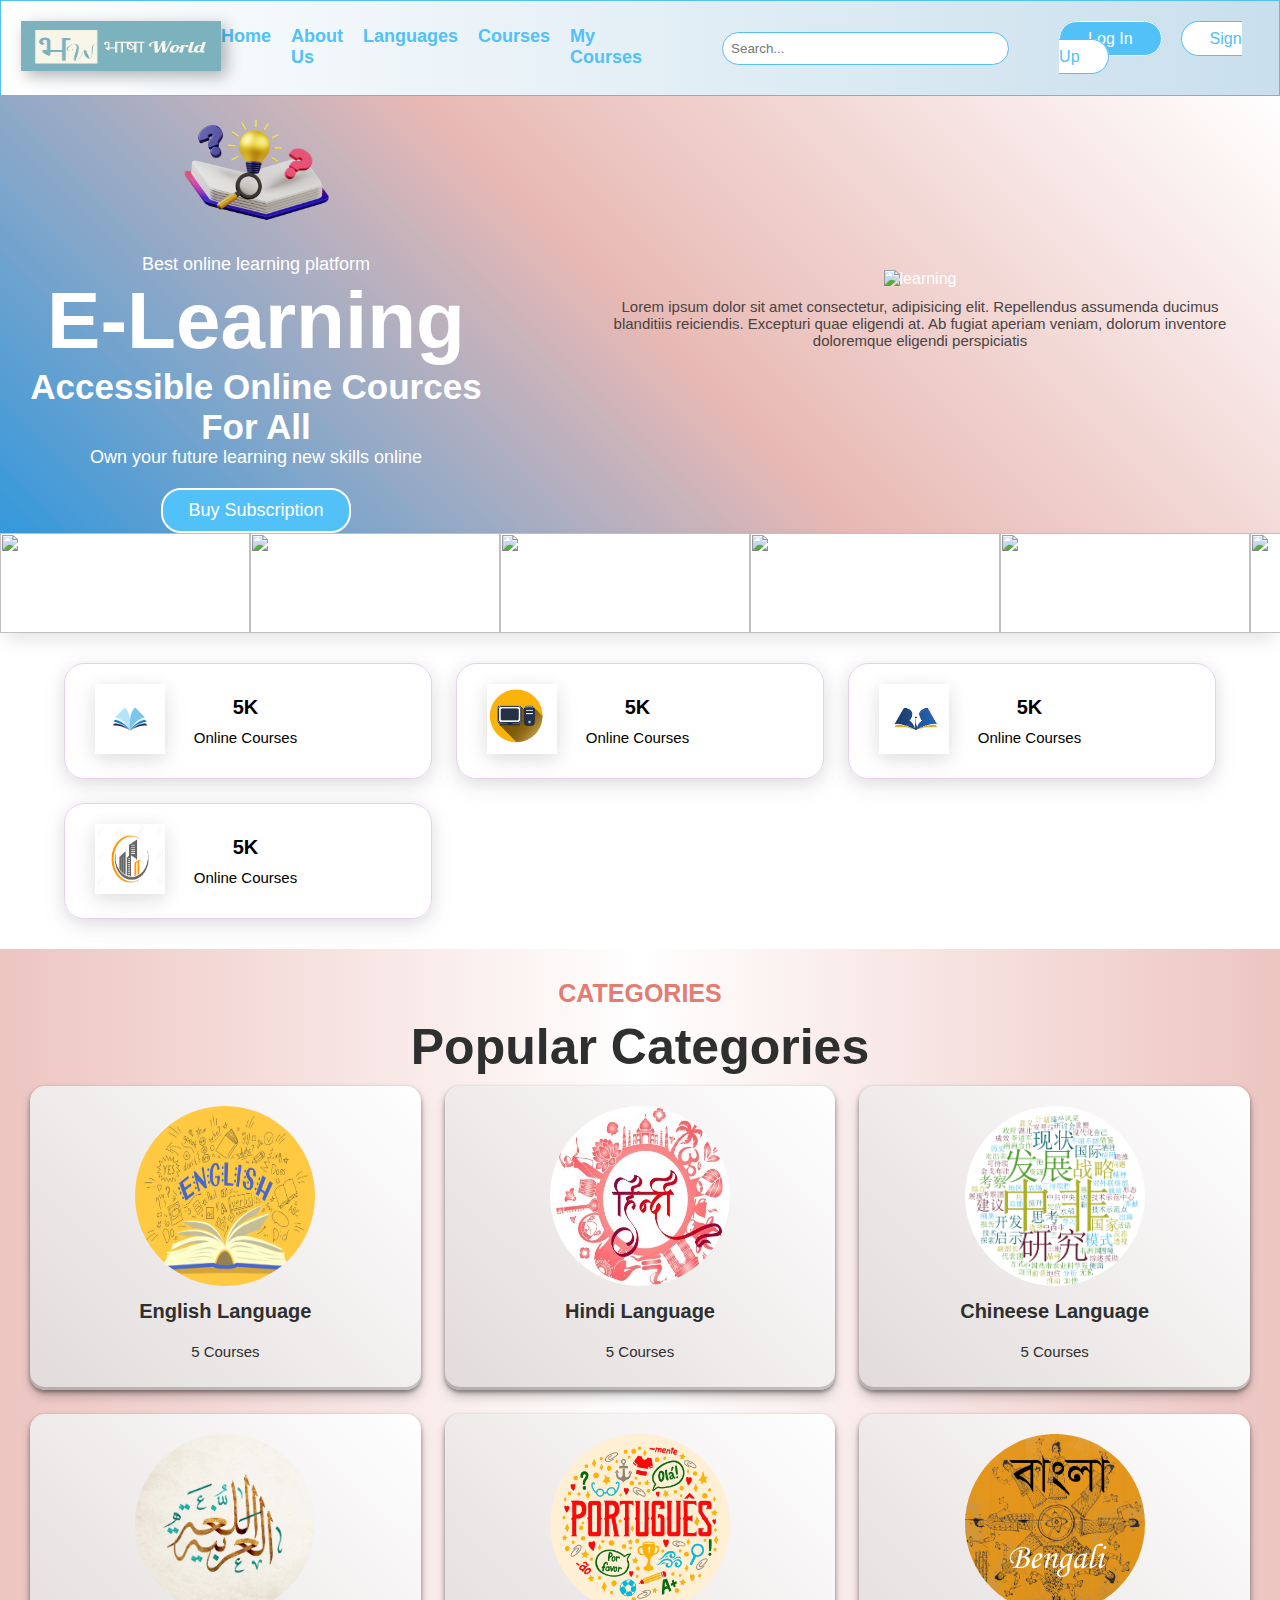
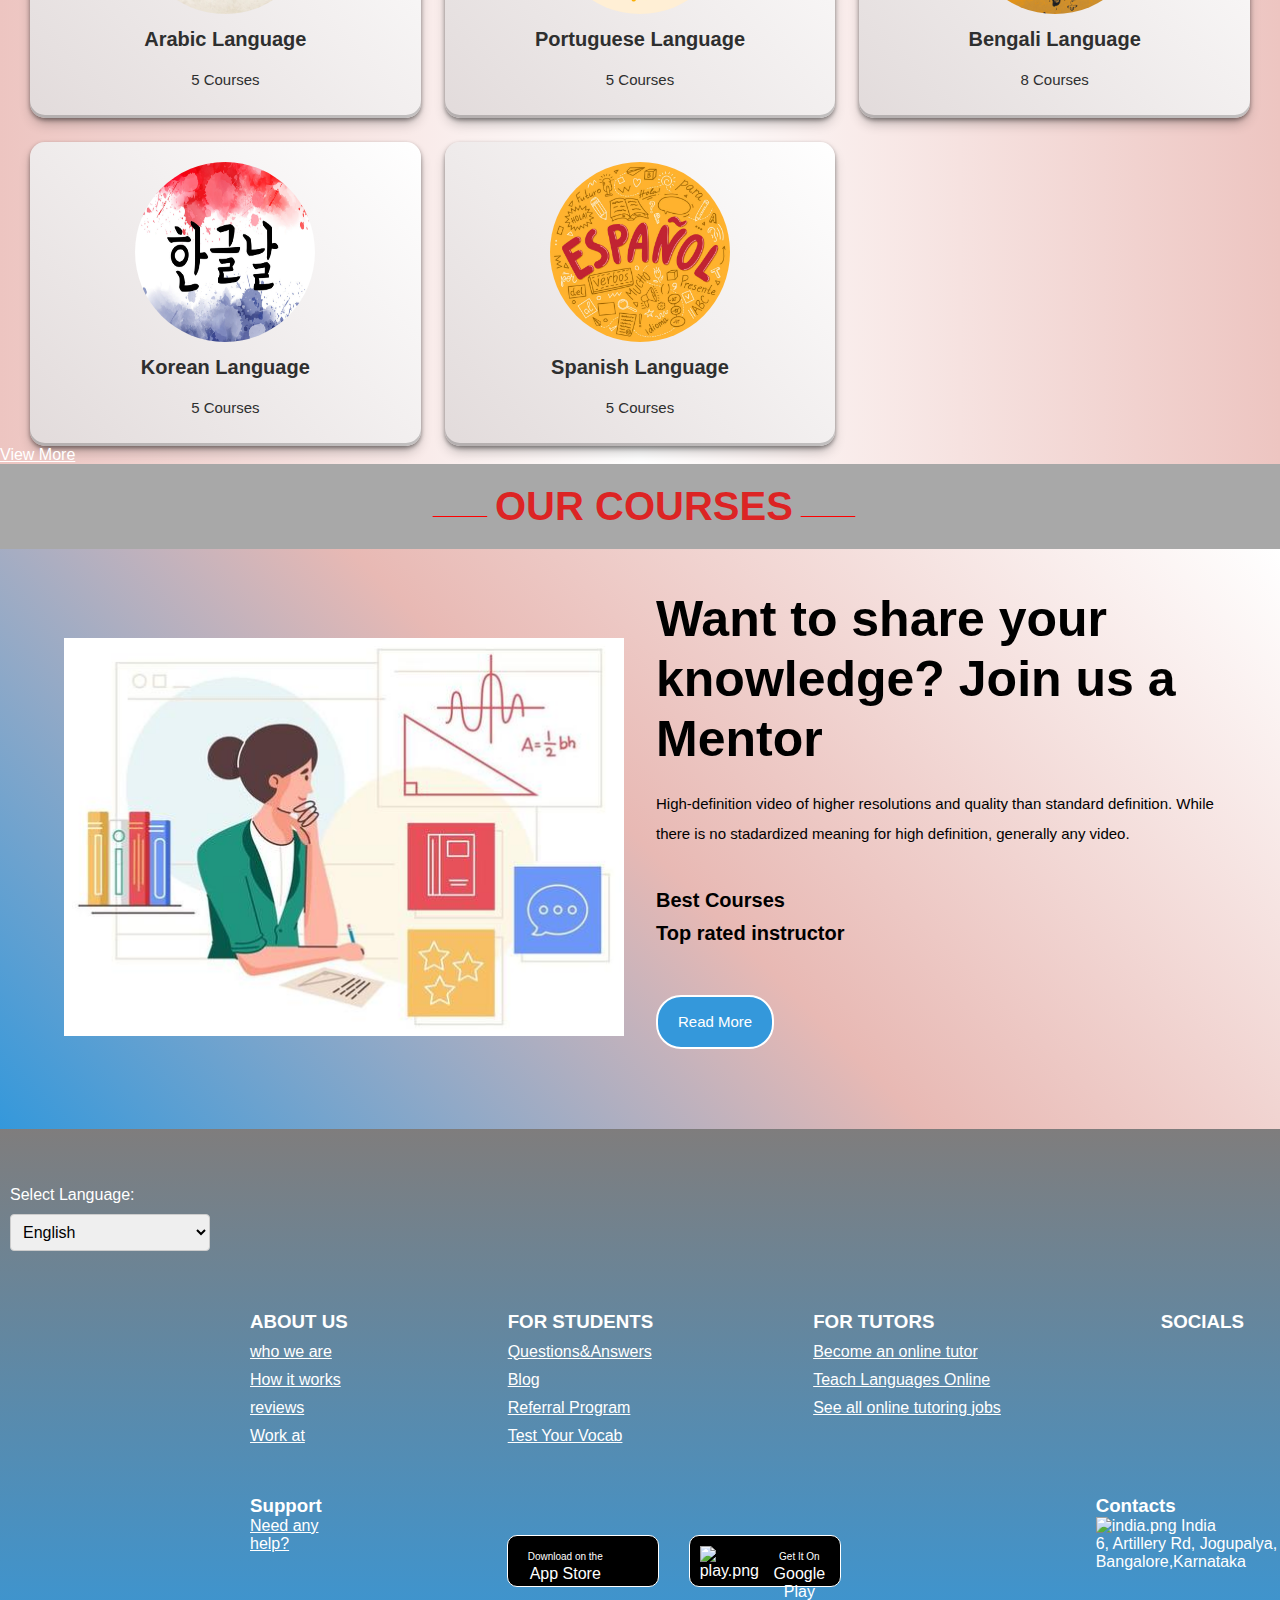
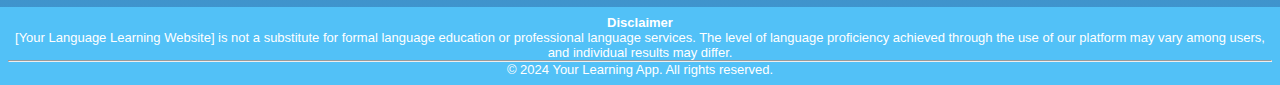
==== commit c0aff8b1: "Merge pull request #16 from abhishekhzb12/abhishekday4" ====
--- a/index.html
+++ b/index.html
@@ -189,6 +189,27 @@
         </div>
     </section>
 
+    <!--------------Abhishek Our Corses------------------ -->
+    <!-- Modal for add to course -->
+    <div class="modal-container" id="myModal">
+        <div class="modal-content">
+            <span class="close" onclick="closeModal()">&times;</span>
+            <h2>The Course has been Added</h2>
+            <p style="margin-top: 20px;">Please go to My course to find your course</p>
+        </div>
+    </div>
+      <!-- Modal for add to course -->
+    <div class="section2">
+        <div>
+          <pre> <s style="color: red;">       </s> <span>OUR COURSES</span> <s style="color: red;">       </s></pre>
+        </div>
+    
+        <div id="abhi_container">
+          
+        </div>
+    
+      </div>
+      <!--------------Abhishek Our Corses End------------------ -->
     <section class="about" id="about">
         <div class="about-img">
             <img src="Images/art.jpg">
--- a/style.css
+++ b/style.css
@@ -694,3 +694,124 @@
 /* -------------------- about page end ------------------------- */
 
 /* -----------------------Azad end------------------------------ */
+/* -----------------Abhishek css---------------------- */
+.section2 {
+    /* width: 100%; */
+    padding: 20px 100px;
+    background-color: rgba(25, 25, 25, 0.3764705882);
+  }
+  .section2 > div:nth-child(1) {
+    text-align: center;
+    /* margin-bottom: 50px; */
+  }
+  .section2 > div:nth-child(1) span {
+    font-family: Oswald, sans-serif;
+    font-size: 40px;
+    font-weight: 600;
+    color: rgba(233, 6, 6, 0.8196078431);
+  }
+    #abhi_container{
+    display: flex;
+    font-family: arial;
+    overflow: scroll;
+    font-family: Arial, sans-serif;
+    }
+    #abhi_container::-webkit-scrollbar{
+    display: none;
+    }
+    #abhi_container>div{
+    /* border: 1px solid rgb(61, 51, 51); */
+    display: inline-block;
+    box-shadow: rgba(50, 50, 93, 0.25) 0px 13px 27px -5px, rgba(0, 0, 0, 0.3) 0px 8px 16px 8px;
+    border-radius: 5px; 
+    margin: 2%;
+   }
+
+.image iframe{
+ width: 300px;
+ height: 170px;
+ border-top-right-radius: 5px;
+ border-top-left-radius: 5px;    
+}
+
+.title{
+
+ text-align: left;
+ padding: 10px 20px 10px 20px;
+ height: 60px;
+ 
+}
+
+.title h1{
+ font-size: 20px;
+}
+
+.des{
+/* border: 1px solid red; */
+display: flex;
+flex-direction: column;
+text-align: left;
+padding: 0px 20px 0px 20px;
+}
+.des>p:nth-child(1){
+display: none;
+/* border: 1px solid red; */
+}
+.des>p:nth-child(2){
+font-weight: bold;
+/* border: 1px solid red; */
+margin-top: 0px;
+}
+.des>p:nth-child(3){
+font-weight: bold;
+/* border: 1px solid red; */
+margin-top: 0px;
+}
+#abhi_container div button{
+ margin: 10px 10px 20px 20px;
+ /* background-color: white; */
+ border: 1px solid black;
+ border-radius: 5px;
+ padding:10px;
+ font-weight: bold;
+ width: 200px;
+}
+#abhi_container div button:hover{
+ background-color: black;
+ color: white;
+ transition: .5s;
+ cursor: pointer;
+}
+.modal-container {
+display: none;
+position: fixed;
+top: 0;
+left: 0;
+width: 100%;
+height: 100%;
+background-color: rgba(0,0,0,0.5);
+}
+
+.modal-content {
+background-color: #fefefe;
+margin: 15% auto;
+padding: 20px;
+border: 1px solid #888;
+width: 80%;
+max-width: 600px;
+border-radius: 10px;
+}
+
+.close {
+color: #aaa;
+float: right;
+font-size: 28px;
+font-weight: bold;
+cursor: pointer;
+}
+
+.close:hover {
+color: black;
+}
+
+  